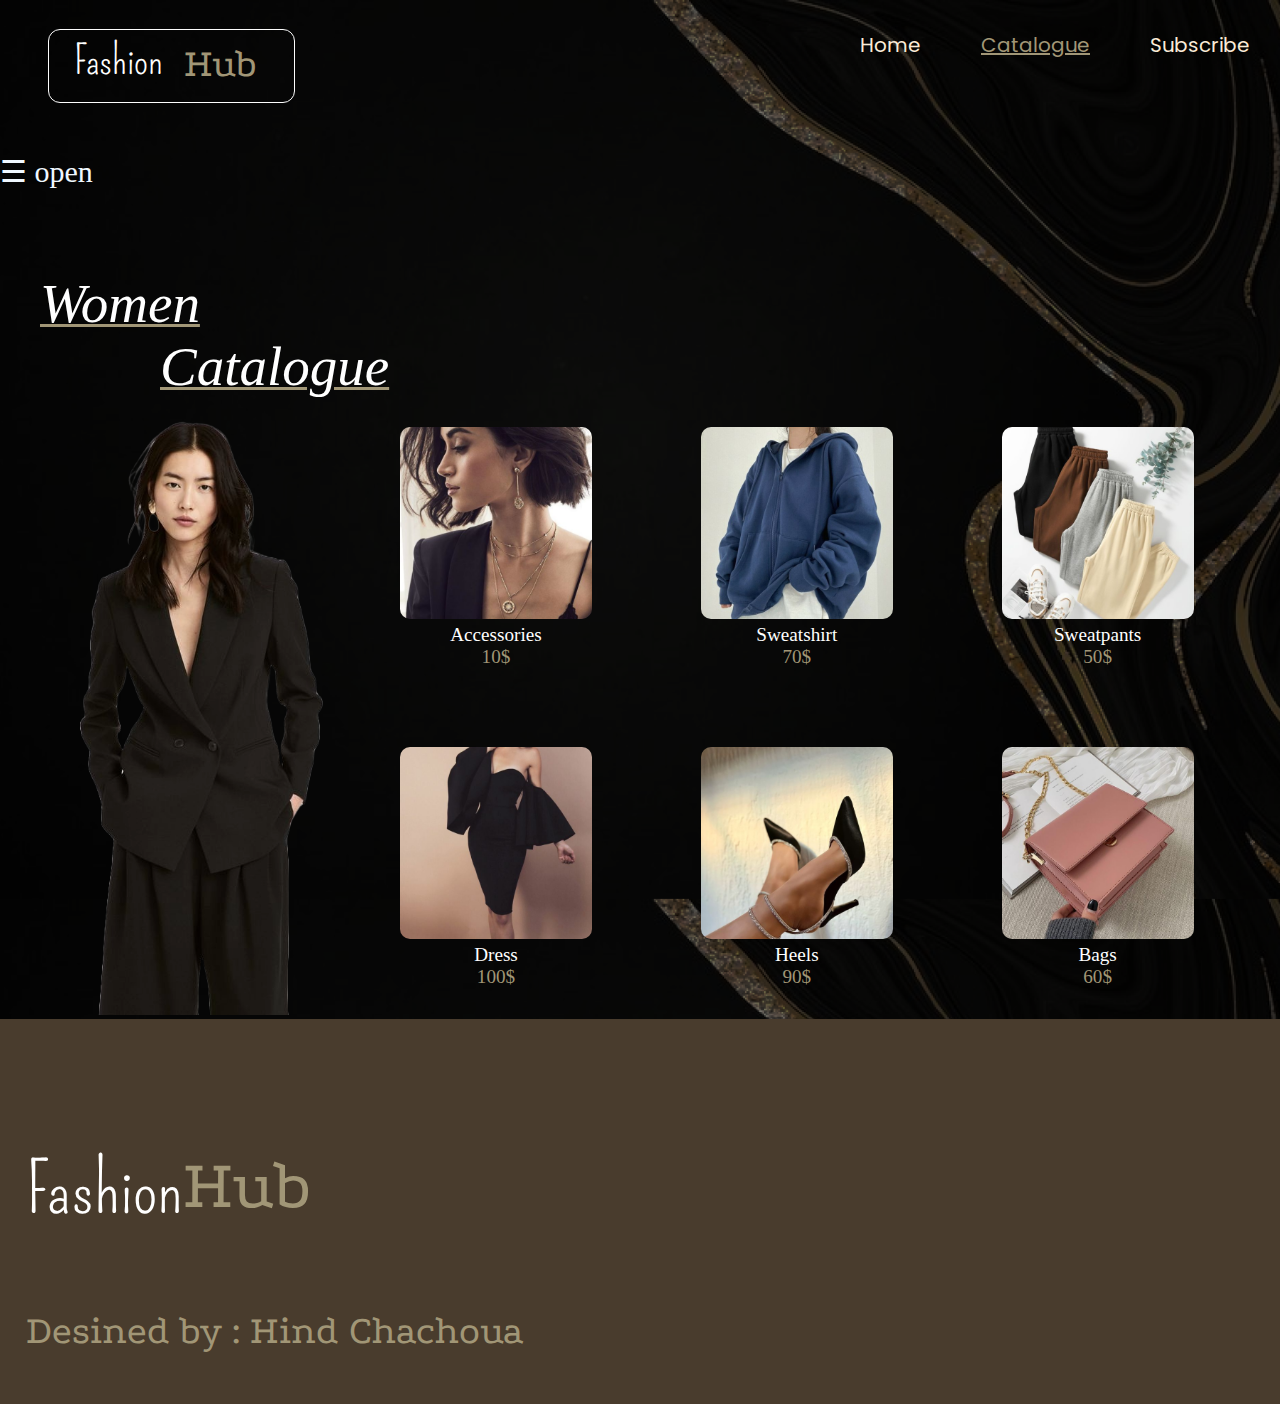
==== catalogue.html @ 1e9126c3 "first commit" ====
<!DOCTYPE html>
<html lang="en">
<head>
    <meta charset="UTF-8">
    <meta name="viewport" content="width=device-width, initial-scale=1.0">
    <link rel="stylesheet" href="style.css">
    <title>Catalogue "Women"</title>
</head>
<body>
    <header class="fixed-top">
        <div class="solid">
            <p class="fashion">
                <link href="https://fonts.googleapis.com/css2?family=Pompiere&display=swap" rel="stylesheet">Fashion
            </p>
            <p class="hub">
                <link href="https://fonts.googleapis.com/css2?family=Podkova&family=Pompiere&display=swap" rel="stylesheet">
                Hub
            </p>
        </div>
        <div class="continer">
            <link href="https://fonts.googleapis.com/css2?family=Poppins:wght@200&display=swap" rel="stylesheet">
            <div><a href="subscribe.html" style="color:antiquewhite; text-decoration-line: none;">Subscribe</a></div>
            <div><a href="catalogue.html" class="color">Catalogue</a></div>
            <div><a href="index.html" style="color:antiquewhite; text-decoration-line: none;">Home</a></div>
        </div>
      </header>


      
      <div style="margin-top: 5%; ">
        <div id="myNav" class="overlay">
            <a href="javascript:void(0)" class="closebtn" onclick="closeNav()">&times;</a>
            <div class="overlay-content">
              <a href="women.html">Women Catalogue</a>
              <a href="men.html">Men Catalogue</a>
              <a href="#">Kids Catalogue</a>
              <a href="#">Home</a>
            </div>
          </div>
        </div>
      <span style="color: aliceblue; font-size:30px;cursor:pointer" onclick="openNav()">&#9776; open</span>
      
    <!--catalogue pour femme-->
     <section>
    <div>
    <div style="display: flex;width: 100vw;color: white;">
        <div>
            <p class="women">Women</p>
            <p class="catalogue">Catalogue</p>
            <img src="bnt wa.png" alt="fashionWoman" class="fash">
            <p class="icon"></p>
        </div>
        <div>
            <div style="display: flex;justify-content: space-between;width: 62vw;padding-top: 30%;">
                <div style="text-align: center;font-size: 1.5vw;">
                    <div class="photo">
                        <img src="Rectangle 10.png" alt="accesoires">
                    </div>
                    <div>
                        Accessories
                    </div>
                    <div style="color:#a19676 ;">
                        10$
                    </div>
                </div>
                <div style="text-align: center;font-size: 1.5vw;">
                    <div class="photo">
                        <img src="Rectangle 11.png" alt="accesoires">
                    </div>
                    <div>
                        Sweatshirt
                    </div>
                    <div style="color:#a19676 ;">
                        70$
                    </div>
                </div>
                <div style="text-align: center;font-size: 1.5vw;">
                    <div class="photo">
                        <img src="Rectangle 12.png" alt="accesoires">
                    </div>
                    <div>
                        Sweatpants
                    </div>
                    <div style="color:#a19676 ;">
                        50$
                    </div>
                </div>
            </div>
            <div style="display: flex;justify-content: space-between;width: 62vw;margin-top: 10%;">
                <div style="text-align: center;font-size: 1.5vw;">
                    <div class="photo">
                        <img src="Rectangle 48.png" alt="accesoires">
                    </div>
                    <div>
                        Dress
                    </div>
                    <div style="color:#a19676 ;">
                        100$
                    </div>
                </div>
                <div style="text-align: center;font-size: 1.5vw;">
                    <div class="photo">
                        <img src="Rectangle 62-1.png" alt="accesoires">
                    </div>
                    <div>
                        Heels
                    </div>
                    <div style="color:#a19676 ;">
                        90$
                    </div>
                </div>
                <div style="text-align: center;font-size: 1.5vw;">
                    <div class="photo">
                        <img src="Rectangle 62.png" alt="accesoires">
                    </div>
                    <div>
                        Bags
                    </div>
                    <div style="color:#a19676 ;">
                        60$
                    </div>
                </div>
            </div>
            
            
        </div>
    </div>
  </section>

  <!--/catalogue pour femme-->

  <footer>
    <div style="display: grid; row-gap: 60%;" >
        <div style="display: flex;">
            <p class="faShion">
                <link href="https://fonts.googleapis.com/css2?family=Pompiere&display=swap" rel="stylesheet">Fashion
            </p>
            <p class="hUb">
                <link href="https://fonts.googleapis.com/css2?family=Podkova&family=Pompiere&display=swap" rel="stylesheet">
                Hub
            </p>
        </div>
        <div style="position: relative; right: 10%;">
            <p class="ktaba">Desined by : Hind Chachoua</p>
        </div>
    </div>


  </footer>

  <script>
    function openNav() {
      document.getElementById("myNav").style.width = "100%";
    }
    
    function closeNav() {
      document.getElementById("myNav").style.width = "0%";
    }
    </script>
  
</body>
</html>
---- style.css ----
*{
  margin: 0;
  padding: 0;
  box-sizing: border-box
}
body{
        background-image: url(Rectangle\ 8.png);
        background-size: 100%;
        overflow-x: hidden;
}


/*.fixed-top{
  position: fixed;
  top: 0;
  left: 0;
  right: 0;
  z-index: 100;
  background: linear-gradient(to bottom, black, transparent);
}*/

.fashion{
  position: relative;
    top: 10%;
    left: 10%;
    font-family: 'Pompiere';
    font-weight: 200;
    font-size: 40px;
    color: #FFFFFF;
}
.hub{
    position: relative;
    bottom: 50%;
    left: 55%;
    font-size: 40px;
    color: #a19676;
    font-family: 'Podkova';
}
.continer{  
  display: flex;
  flex-direction: row-reverse;
}
.continer > div {
    font-family: 'Poppins', sans-serif;
    color: #ffffff;
    margin: 30px;
    text-align: center;
    font-size: 20px;
  }
.color{
    color: #a19676;
  }
.solid{
  box-sizing: border-box;
  position: absolute;
  width: 247px;
  height: 74px;
  left: 48px;
  top: 29px;
  border: 1px solid #FDFDFD;
  border-radius: 12px;
 
}
.Fashion{
  position: absolute;
  width: 422px;

  left: 497px;
  top: 150px;

  font-family: 'Podkova';
  font-style: normal;
  font-weight: 400;
  font-size: 128px;
  line-height: 145.5%;

  letter-spacing: -0.035em;

  color: #D4C9B1;
}
.Hub{
  position: absolute;
  width: 252px;

  left: 840px;
  top: 230px;

  font-family: 'Podkova';
  font-style: normal;
  font-weight: 400;
  font-size: 128px;
  line-height: 145.5%;
  letter-spacing: -0.035em;

  color: #636363;
}
.image{
  display: flex;
  justify-content: space-between;
}
.space{
  margin-top: -8%;
  margin-left: 100px;
}
.fash{  
  margin-top: 100px;
  width: 400px;
}

.women{
  position: relative;
  top: 10%;
  left: 10%;
  text-decoration: underline #a19676 3px;
  font-family: 'Poly';
  font-style: italic;
  font-size: 55px;
  color: #FFFFFF;

}
.catalogue{
  position: relative;
  top: 10%;
  left: 40%;
  text-decoration: underline #a19676 3px;

  font-family: 'Poly';
  font-style: italic;
  font-size: 55px;
  color: #FFFFFF;
}

.photo img{
  width: 15vw;
  height: 30%;
  border-radius: 10px;
}
.Catalogue{
  position: relative;
  left: 20%;
  text-decoration: underline #a19676 3px;

  font-family: 'Poly';
  font-style: italic;
  font-size: 55px;
  color: #FFFFFF;
}
.lora{
  position: relative;
  width: 130px;
  height: 53px;
  left: 30%;
  top: -60%;
  font-style: normal;
  font-weight: 400;
  font-size: 50px;
  color: #000000;
}
.ellipse{
  position: relative;
  margin-left: 20px;
  margin-top: 50px;
  font-weight: 200;
  font-size: 40px;
}
.davide{
  position: relative;
  left: 30%;
  top: -60%;
  font-style: normal;
  font-weight: 400;
  font-size: 50px;
  color: #000000;
}
.cathrine{
  position: relative;
  left: 30%;
  top: -60%;
  font-style: normal;
  font-weight: 400;
  font-size: 50px;
  color: #000000;
}
.tete{
  font-family: 'Oooh Baby';
  color: #D4C9B1;
  text-align: center;
  font-size: 50px;
  margin-top: 200px;
}
.style{
  background-color: rgb(168, 162, 154);
   border-radius: 12px; 
   width: 576px; 
   height: 222px; 
   margin-left: 10%;
   box-shadow:  10px 10px 10px rgba(138, 113, 86, 0.36);
}
.paragraph{
  position: relative;
  top: -50%;
  left: 30%;
  color: rgb(0, 0, 0); 
  font-size: 25px;
}
button{
  width: 400px;
  height: 50px;
}
.dev{
  margin-top: 10%;
}
input{
  border-radius: 20px;
  background-color: rgba(105, 87, 67, 0.867);
  width: 500px;
  height: 60px;
  text-align: center;
}
.parag{
  font-family: 'Podkova';
  font-style: normal;
  font-size: 30px;
  color: rgba(255, 255, 255, 0.829);
}
.boutton{
  font-family: 'Podkova';
  font-size: larger;
  margin-left: 10%;
  margin-top: 10%;
  border-color: #a19676;
  border-radius: 20px;
  color: #a19676;
  background-color: #000000;
}
.ima{
  margin-top: -15%;
}
.titre{
  margin-top: -20%;
  margin-bottom: 10%;
  color: aliceblue; 
  font-family: 'Pompiere'; 
  font-size: 60px;
  text-align: center;
  text-decoration: underline #a19676;
}

.container{
  margin-top: 20%;
  display: flex;
  justify-content: space-between;
}
.item{
  margin-left: 10%;  
  display: grid;
  row-gap: 15px;
}
.faShion{
  position: relative;
  left: -10%;
  color: #FFFFFF;
  font-family: 'Pompiere';
  font-weight: 200;
  font-size: 70px;
}
.hUb{
  position: relative;
  left: -10%;
  color: #a19676;
  font-family: 'Podkova';
  font-size: 70px;
  z-index: 3;
}
footer{
  padding: 10%;
  background-color: rgb(73, 60, 45);
  color: white;
}
.ktaba{
  
  color: #a19676;
  font-family: 'Podkova';
 
  font-size: 40px;
}

.overlay {
  height: 100%;
  width: 0;
  position: fixed;
  z-index: 1;
  top: 0;
  left: 0;
  background-color: rgb(0,0,0);
  background-color: rgba(0,0,0, 0.9);
  overflow-x: hidden;
  transition: 0.5s;
}

.overlay-content {
  position: relative;
  top: 25%;
  width: 100%;
  text-align: center;
  margin-top: 30px;
}

.overlay a {
  padding: 8px;
  text-decoration: none;
  font-size: 36px;
  color: #818181;
  display: block;
  transition: 0.3s;
}

.overlay a:hover, .overlay a:focus {
  color: #f1f1f1;
}

.overlay .closebtn {
  position: absolute;
  top: 20px;
  right: 45px;
  font-size: 60px;
}

.accordion{
  cursor: pointer;
 outline: none;
 transition: 0.4s;
}
.pannel {
  padding: 2rem 10rem 10rem ;
  background-color: antiquewhite;
  margin-right: 31%;
  margin-bottom: -20%;
}
.pannel p{
  text-align: center;
  color: #a19676;
  margin-left: -120%;
  margin-bottom: 10%;
  font-size: 1rem;
  line-height: 1.5;
}

@media screen and (max-height: 450px) {
  .overlay a {font-size: 20px}
  .overlay .closebtn {
  font-size: 40px;
  top: 15px;
  right: 35px;
  }
}
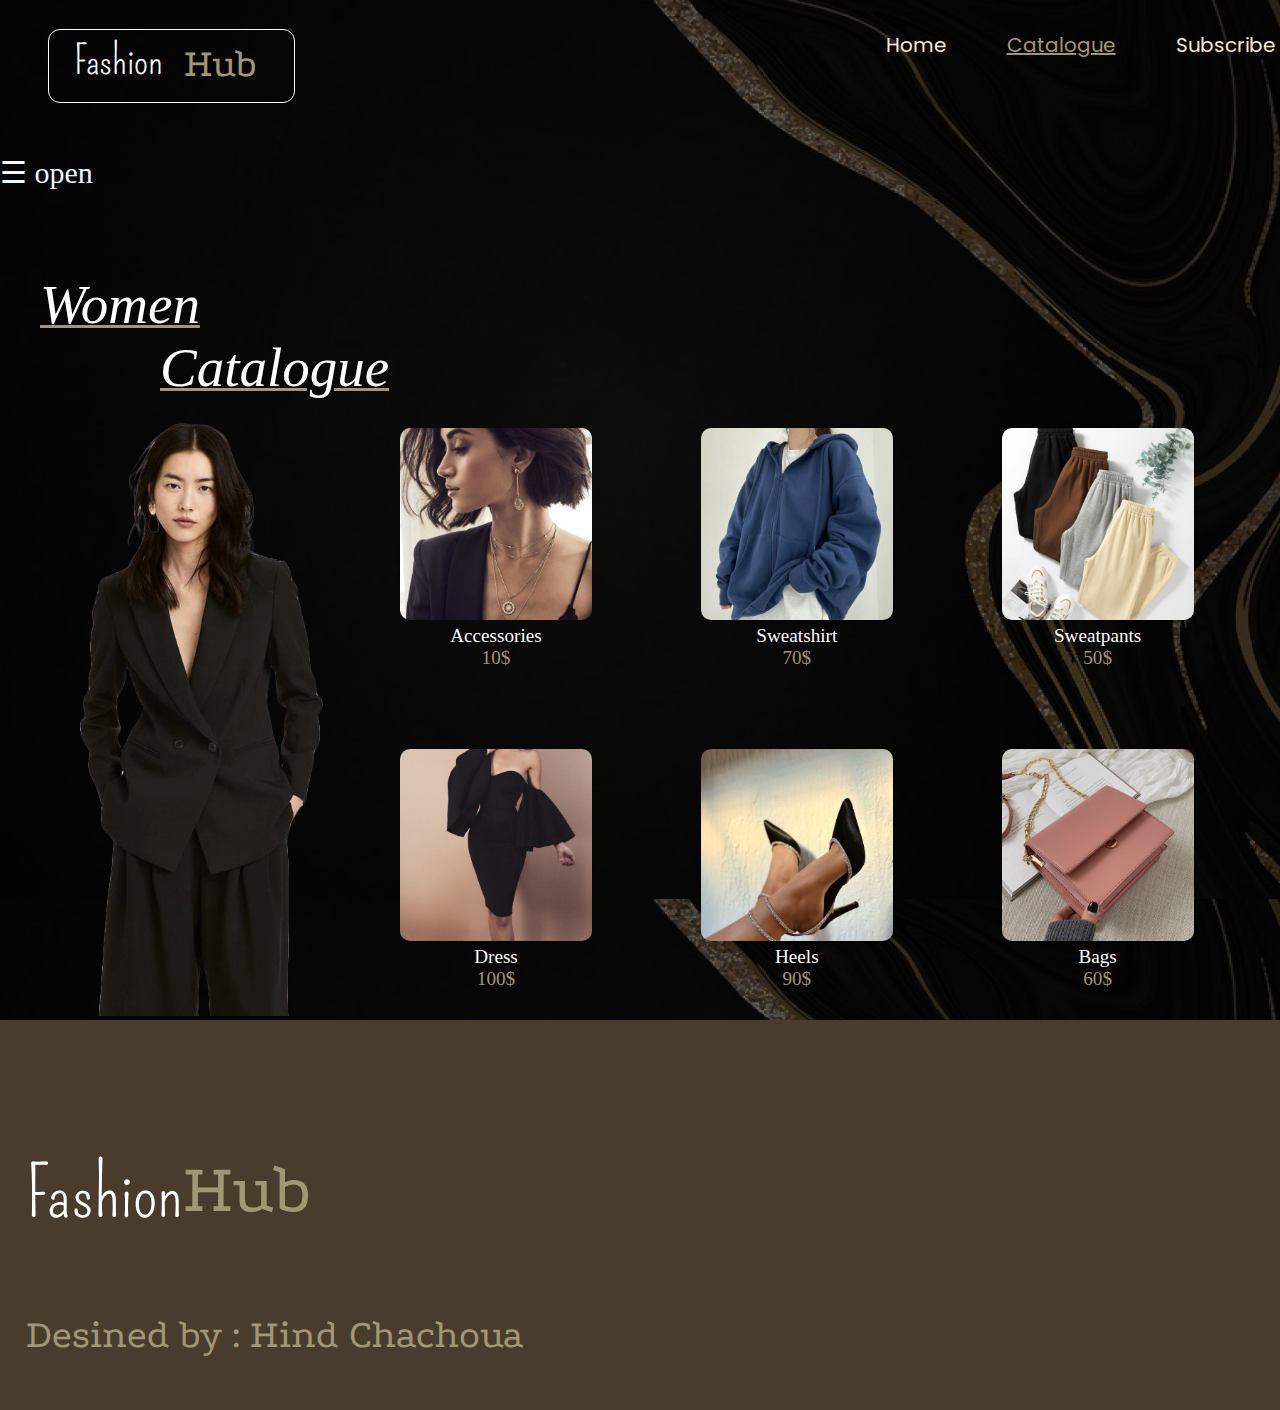
==== commit 2ce24026: "commit" ====
--- a/catalogue.html
+++ b/catalogue.html
@@ -148,15 +148,7 @@
 
   </footer>
 
-  <script>
-    function openNav() {
-      document.getElementById("myNav").style.width = "100%";
-    }
-    
-    function closeNav() {
-      document.getElementById("myNav").style.width = "0%";
-    }
-    </script>
+  <script src="script.js"></script>
   
 </body>
 </html>--- a/style.css
+++ b/style.css
@@ -5,6 +5,7 @@
   box-sizing: border-box
 }
 body{
+  margin-right: -2%;
         background-image: url(Rectangle\ 8.png);
         background-size: 100%;
         overflow-x: hidden;
@@ -99,6 +100,12 @@
   display: flex;
   justify-content: space-between;
 }
+.div1{
+  display: flex;
+  padding-top: 10%;
+  width: 100vw;
+  color: white;
+}
 .space{
   margin-top: -8%;
   margin-left: 100px;
@@ -130,7 +137,21 @@
   font-size: 55px;
   color: #FFFFFF;
 }
-
+.div3{
+  display: flex;
+  justify-content: space-between;
+  width: 62vw;
+  padding-top: 30%;
+}
+.div4{
+  position: relative;
+  margin-top: -10%; 
+  margin-left: 22%;
+}
+.div5{
+  margin-top: 5%; 
+  margin-left: 5%;
+}
 .photo img{
   width: 15vw;
   height: 30%;
@@ -327,31 +348,103 @@
   font-size: 60px;
 }
 
-.accordion{
+.accordion {
+  background-color: #eee;
+  color: #444;
   cursor: pointer;
- outline: none;
- transition: 0.4s;
-}
-.pannel {
-  padding: 2rem 10rem 10rem ;
-  background-color: antiquewhite;
-  margin-right: 31%;
-  margin-bottom: -20%;
-}
-.pannel p{
-  text-align: center;
-  color: #a19676;
-  margin-left: -120%;
-  margin-bottom: 10%;
-  font-size: 1rem;
-  line-height: 1.5;
-}
-
-@media screen and (max-height: 450px) {
-  .overlay a {font-size: 20px}
-  .overlay .closebtn {
+  padding: 18px;
+  width: 100%;
+  border: none;
+  text-align: left;
+  outline: none;
+  font-size: 15px;
+  transition: 0.4s;
+}
+
+.active, .accordion:hover {
+  background-color: #ccc; 
+}
+
+.panel {
+  padding: 0 18px;
+  background-color: white;
+  max-height: 0;
+  overflow: hidden;
+  transition: max-height 0.2s ease-out;
+}
+.faq{
+  margin-left: 20%;
+  width: 60%;
+}
+@media screen and (max-width: 800px) {
+  .solid{
+    width: 180px;
+    height: 70px;   
+  }
+  .fashion{
+      top: 18%;
+      left: 7%;
+      font-weight: 200;
+      font-size: 35px;
+  }
+  .hub{
+    bottom: 40%;
+    left: 55%;
+    font-size: 35px;
+}
+.continer{ 
+  margin: 3%;
+  width: 90%; 
+  justify-content: flex-start;
+}
+.image1{
+  width: 50%;
+}
+.Fashion{
+  width: 300px;
+  left: 35%;
+  top: 35%;
+  font-size: 70px;
+}
+.Hub{
+  width: 300px;
+  left: 60%;
+  top: 42%;
+  font-size: 70px;
+}
+.women{
+  top: 10%;
+  left: 20%;
   font-size: 40px;
-  top: 15px;
-  right: 35px;
-  }
-}+
+}
+.catalogue{
+  top: 10%;
+  left: 40%;
+  font-size: 40px;
+}
+.fash{  
+  margin-top: 100px;
+  width: 270px;
+  
+}
+.div3{
+  margin-top: 10%;
+}
+.div4{
+  margin-left: 2%;
+}
+input{
+  width: 350px;
+  height: 50px;
+}
+.boutton{
+  margin-left: 2%;
+  margin-top: 10%;
+  width: 350px;
+  height: 50px;
+}
+.ima{
+  margin-top: -15%;
+}
+}
